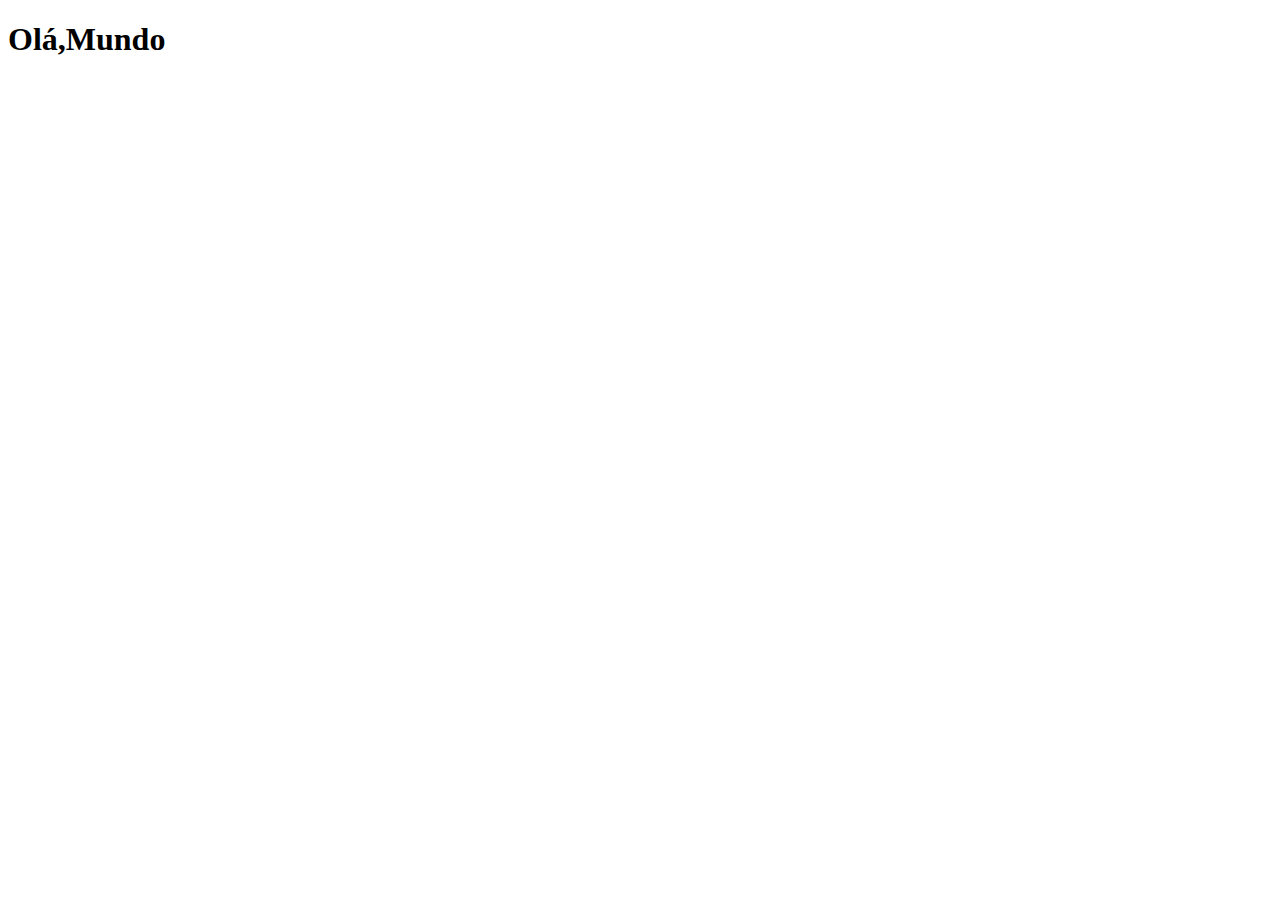
==== index.html @ 1f5a8edc "Update" ====
<!DOCTYPE html>
<html lang="pt-br">
<head>
    <meta charset="UTF-8">
    <meta http-equiv="X-UA-Compatible" content="IE=edge">
    <meta name="viewport" content="width=device-width, initial-scale=1.0">
    <link rel="shortcut icon" href="favicon.ico" type="image/x-icon">
    <title>Projeto Redes Sociais</title>
</head>
<body>
    <h1>Olá,Mundo</h1>
</body>
</html>
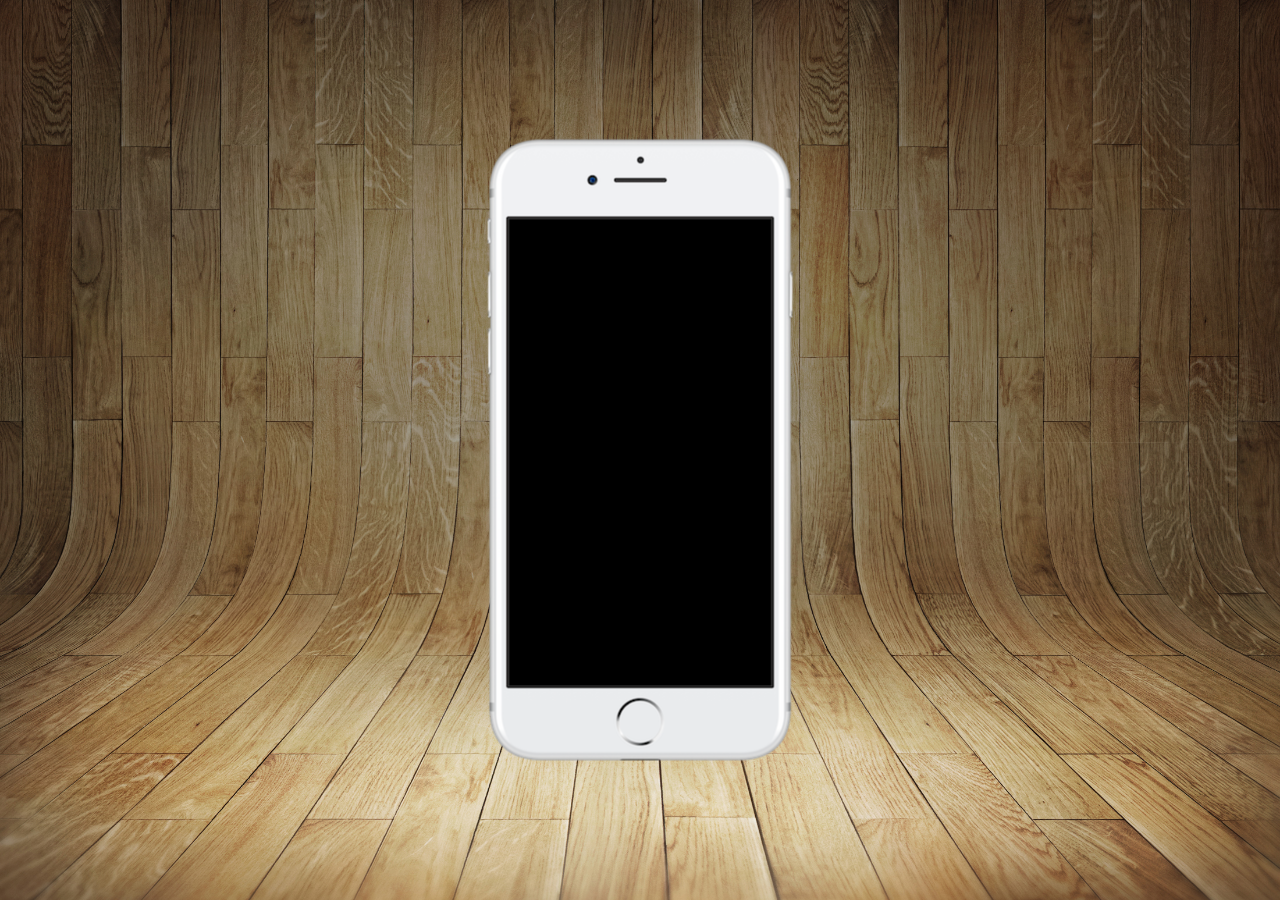
==== commit dc5e42e6: "Update" ====
--- a/index.html
+++ b/index.html
@@ -5,9 +5,18 @@
     <meta http-equiv="X-UA-Compatible" content="IE=edge">
     <meta name="viewport" content="width=device-width, initial-scale=1.0">
     <link rel="shortcut icon" href="favicon.ico" type="image/x-icon">
+    <link rel="stylesheet" href="estilos/style.css">
     <title>Projeto Redes Sociais</title>
 </head>
 <body>
-    <h1>Olá,Mundo</h1>
+<main>
+    <section id="telefone">
+
+    </section>
+    <section id="redes">
+
+    </section>
+</main>
+    
 </body>
 </html>--- a/estilos/style.css
+++ b/estilos/style.css
@@ -0,0 +1,34 @@
+@charset "UTF-8";
+*{
+    margin: 0px;
+    padding: 0px;
+}
+
+html, body{
+    height: 100vh;
+    width: 100vw;
+    background-color: black;
+
+}
+body{
+    background: url(../imagens/fundo-madeira.jpg) no-repeat top center;
+    background-size: cover;
+    background-attachment: fixed;
+}
+main{
+    height: 100vh;
+    position: relative;
+
+}
+section#telefone{
+    position: absolute;
+    top: 50%;
+    left: 50%;
+    transform: translate(-50%, -50%);
+    height: 627px;
+    width: 311px;
+    background-color: palevioletred;
+    background: url(../imagens/frame-iphone.png) no-repeat; 
+
+}
+
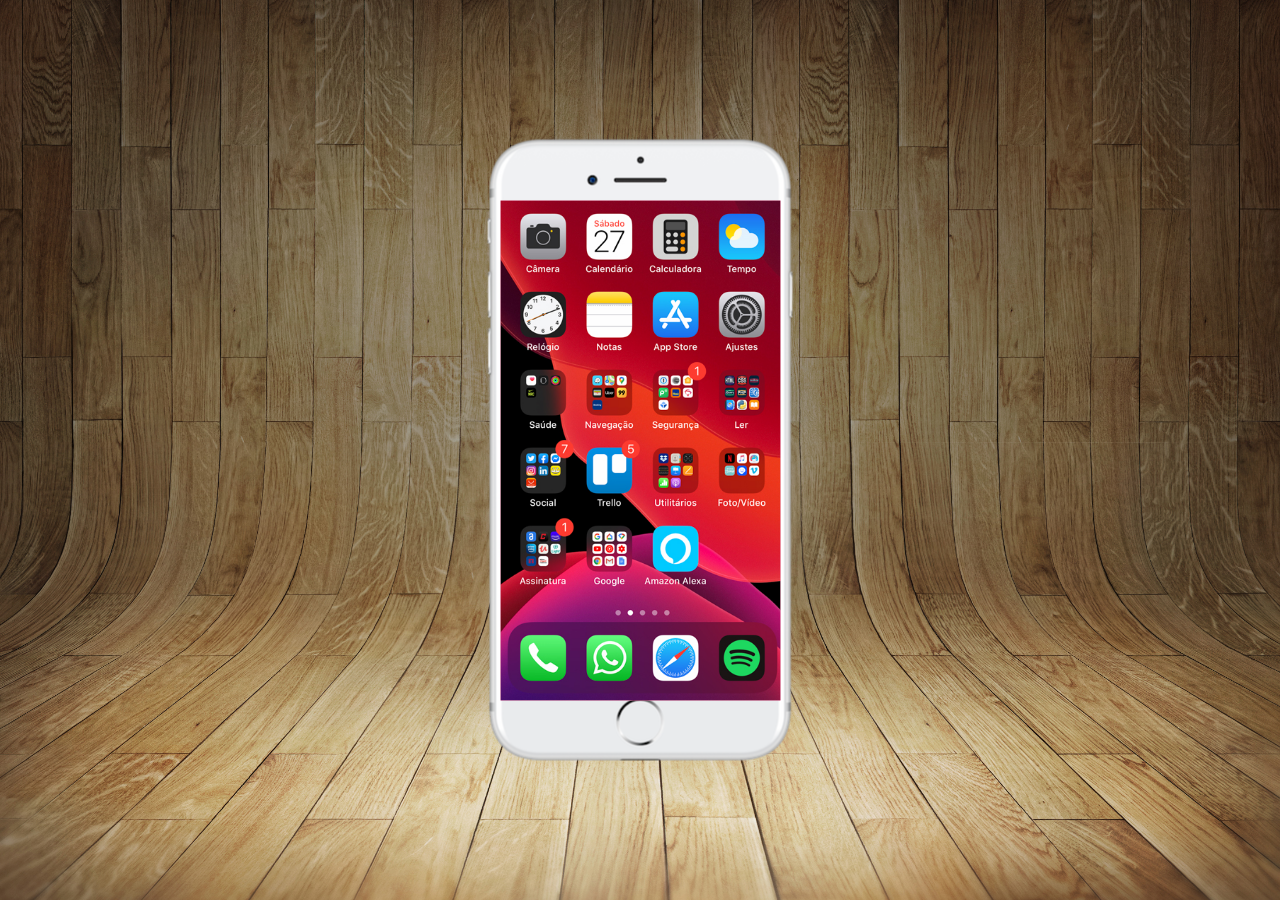
==== commit 12971261: "Update" ====
--- a/index.html
+++ b/index.html
@@ -10,11 +10,11 @@
 </head>
 <body>
 <main>
-    <section id="telefone">
-
+    <section id="telefone" >
+        <iframe src="home.html" name="tela" id="tela" frameborder="0"></iframe>
     </section>
     <section id="redes">
-
+        <iframe src="" frameborder="0"></iframe>
     </section>
 </main>
     
--- a/estilos/style.css
+++ b/estilos/style.css
@@ -31,4 +31,15 @@
     background: url(../imagens/frame-iphone.png) no-repeat; 
 
 }
+iframe#tela{
+    position: absolute;
+    top: 50%;
+    left: 50%;
+    transform: translate(-50%, -50%);
+    height: 500px;
+    width: 280px;
+    background-color: palevioletred;
+    
+    
 
+}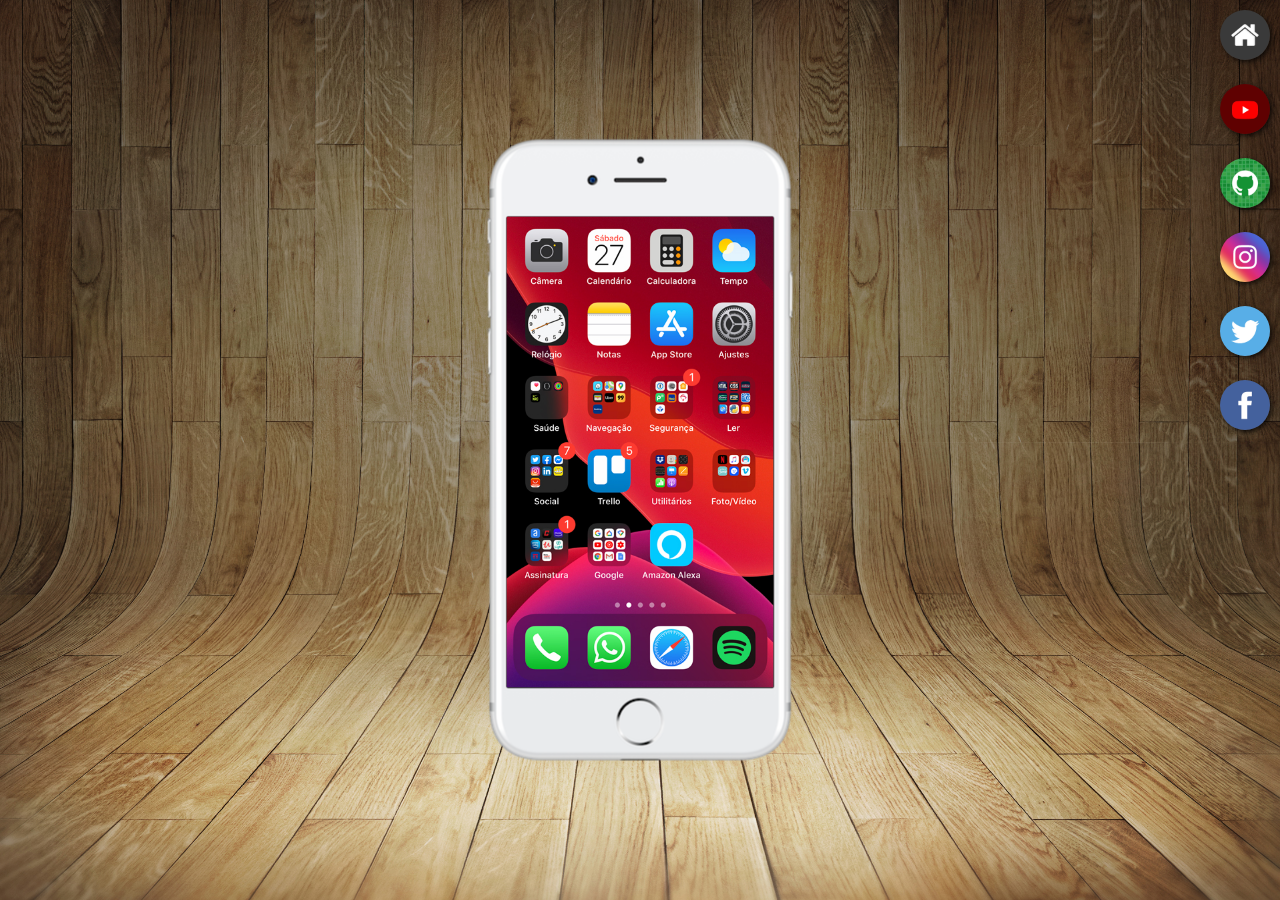
==== commit 52e26f81: "Update" ====
--- a/index.html
+++ b/index.html
@@ -11,10 +11,23 @@
 <body>
 <main>
     <section id="telefone" >
-        <iframe src="home.html" name="tela" id="tela" frameborder="0"></iframe>
+        <iframe src="home.html" name="tela" id="tela" frameborder="0">
+            Seu navegador ñ é compatível
+        </iframe>
     </section>
     <section id="redes">
-        <iframe src="" frameborder="0"></iframe>
+        <a href="home.html" target="tela"><img src="imagens/logo-home.jpg" alt="home"></a><br>
+        
+        <a href="youtube.html" target="tela"><img src="imagens/logo-youtube.jpg" alt="youtbe"></a><br>
+        
+        <a href="github.html" target="tela"><img src="imagens/logo-github.jpg" alt="github"></a><br>
+        
+        <a href="instagram.html" target="tela"><img src="imagens/logo-instagram.jpg" alt=""></a><br>
+        
+        <a href="twitter.html" target="tela"><img src="imagens/logo-twitter.jpg" alt="twitter"></a><br>
+        
+        <a href="facebook.html" target="tela"><img src="imagens/logo-facebook.jpg" alt="facebook"></a><br>
+        
     </section>
 </main>
     
--- a/estilos/style.css
+++ b/estilos/style.css
@@ -27,19 +27,31 @@
     transform: translate(-50%, -50%);
     height: 627px;
     width: 311px;
-    background-color: palevioletred;
+    background-color: rgb(0, 0, 0);
     background: url(../imagens/frame-iphone.png) no-repeat; 
 
 }
 iframe#tela{
-    position: absolute;
-    top: 50%;
-    left: 50%;
-    transform: translate(-50%, -50%);
-    height: 500px;
-    width: 280px;
-    background-color: palevioletred;
-    
-    
-
+    position: relative;
+    top: 80px;
+    left: 22px;
+    height: 471px;
+    width: 267px;
+  
+}
+section#redes{
+    text-align: right;
+}
+section#redes img{
+    width: 50px;
+    margin: 10px;
+    border-radius: 50%;
+    box-shadow: 2px 2px 5px rgba(0, 0, 0, 0.745);
+    box-sizing: border-box;
+}
+section#redes img:hover{
+    border: 2px solid rgba(255, 255, 255, 0.627);
+    transform: translate(-3px, -3px);
+    box-shadow: 5px 5px 10px rgba(0, 0, 0, 0.666);
+    transition: transform .5s, border 1s;
 }